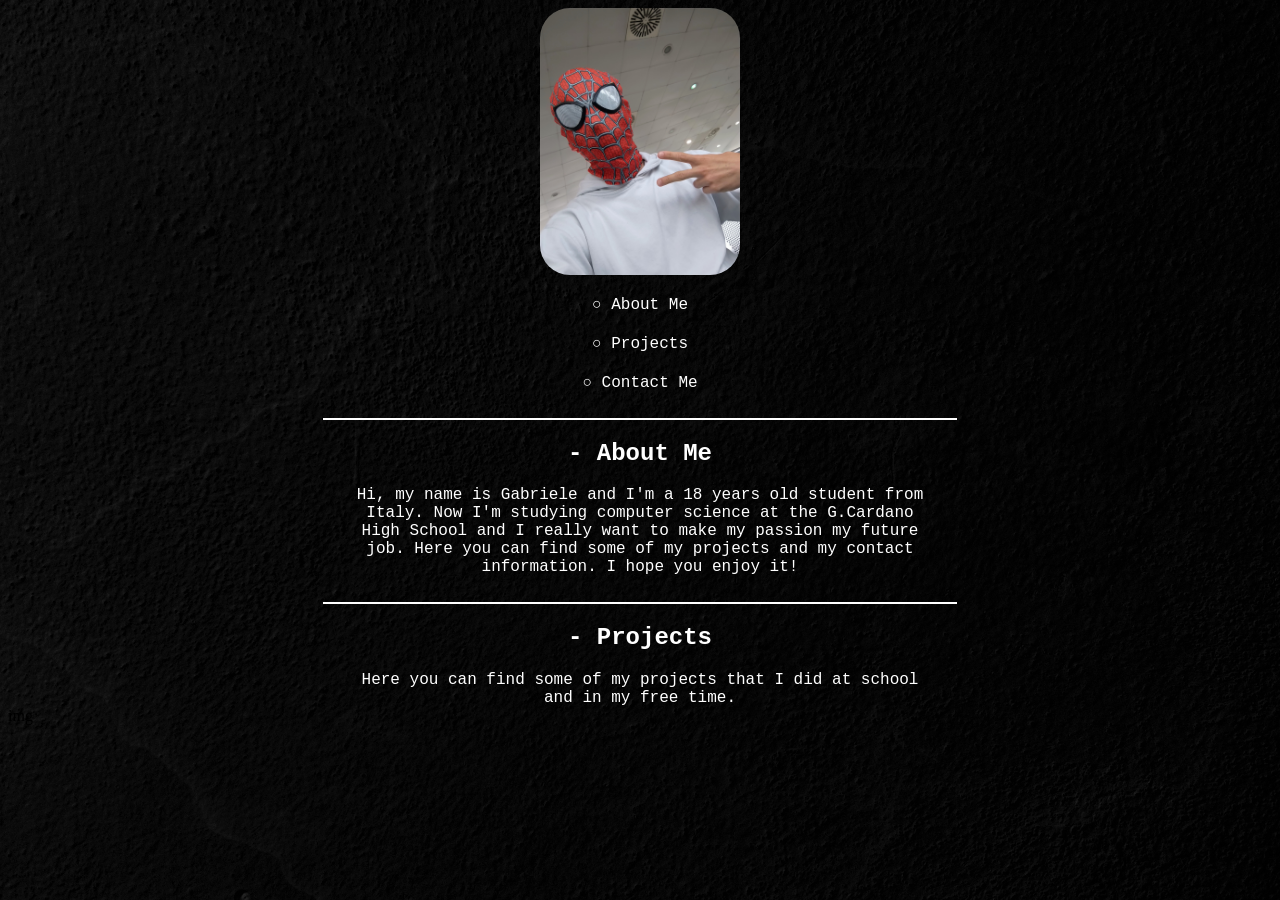
==== public/index.html @ 13c2a477 "First commit and start to code" ====
<!DOCTYPE html>
<html lang="en">
<head>
    <meta charset="UTF-8">
    <meta name="viewport" content="width=device-width, initial-scale=1.0">
    <link rel="stylesheet" href="style.css">
    <title>My Portfolio</title>
</head>
<body>
    <img  id="portfolio-image" src="img/myportfolioimage.jpg" alt="My Portfolio Image">

    <ul id ="navigation">
        <li><a href="#about">○ About Me</a></li>
        <li><a href="#projects">○ Projects</a></li>
        <li><a href="#contact">○ Contact Me</a></li>
    </ul>

    <br>
    <hr color="white" width="50%">


    <h2 id="about"> - About Me</h2>
    <p>
        Hi, my name is Gabriele and I'm a 18 years old student from Italy. 
        Now I'm studying computer science at the G.Cardano High School and 
        I really want to make my passion my future job. Here you can find some of my projects and my contact information. 
        I hope you enjoy it!
    </p>

    <br>
    <hr color="white" width="50%">


    <h2 id="projects"> - Projects</h2>
    <p>
        Here you can find some of my projects that I did at school and in my free time.
    </p>

    <div id="project-container">

        <div id="project-style">
            img
        </div>



    </div>

</body>
</html>
---- public/style.css ----
body {
    background-color: #242424;
    background-image: url('img/portfolio-background.jpg');
    background-size: cover;
    background-position: center;
    background-attachment: fixed;
    background-blend-mode: multiply;
}

#portfolio-image {
    width: 200px;
    height: auto;
    display: block;
    margin: 0 auto;
    border-radius: 30px;
}

#navigation, 
#navigation ul {
    padding: 0;
    margin: 0;
    list-style: none;
    text-align: center; 
}

#navigation li {
    margin-top: 20px;
}

#navigation a {
    font-family: 'Courier New', Courier, monospace;
    text-decoration: none;
    color: white;
    display: inline-block;
}

h1, h2, h3, h4, h5, h6 {
    font-family: 'Courier New', Courier, monospace;
    color: white;
    text-align: center;
}

p {
    font-family: 'Courier New', Courier, monospace;
    color: white;
    max-width: 60ch;
    text-align: center;
    margin: 0 auto;       
    text-align: center;
}
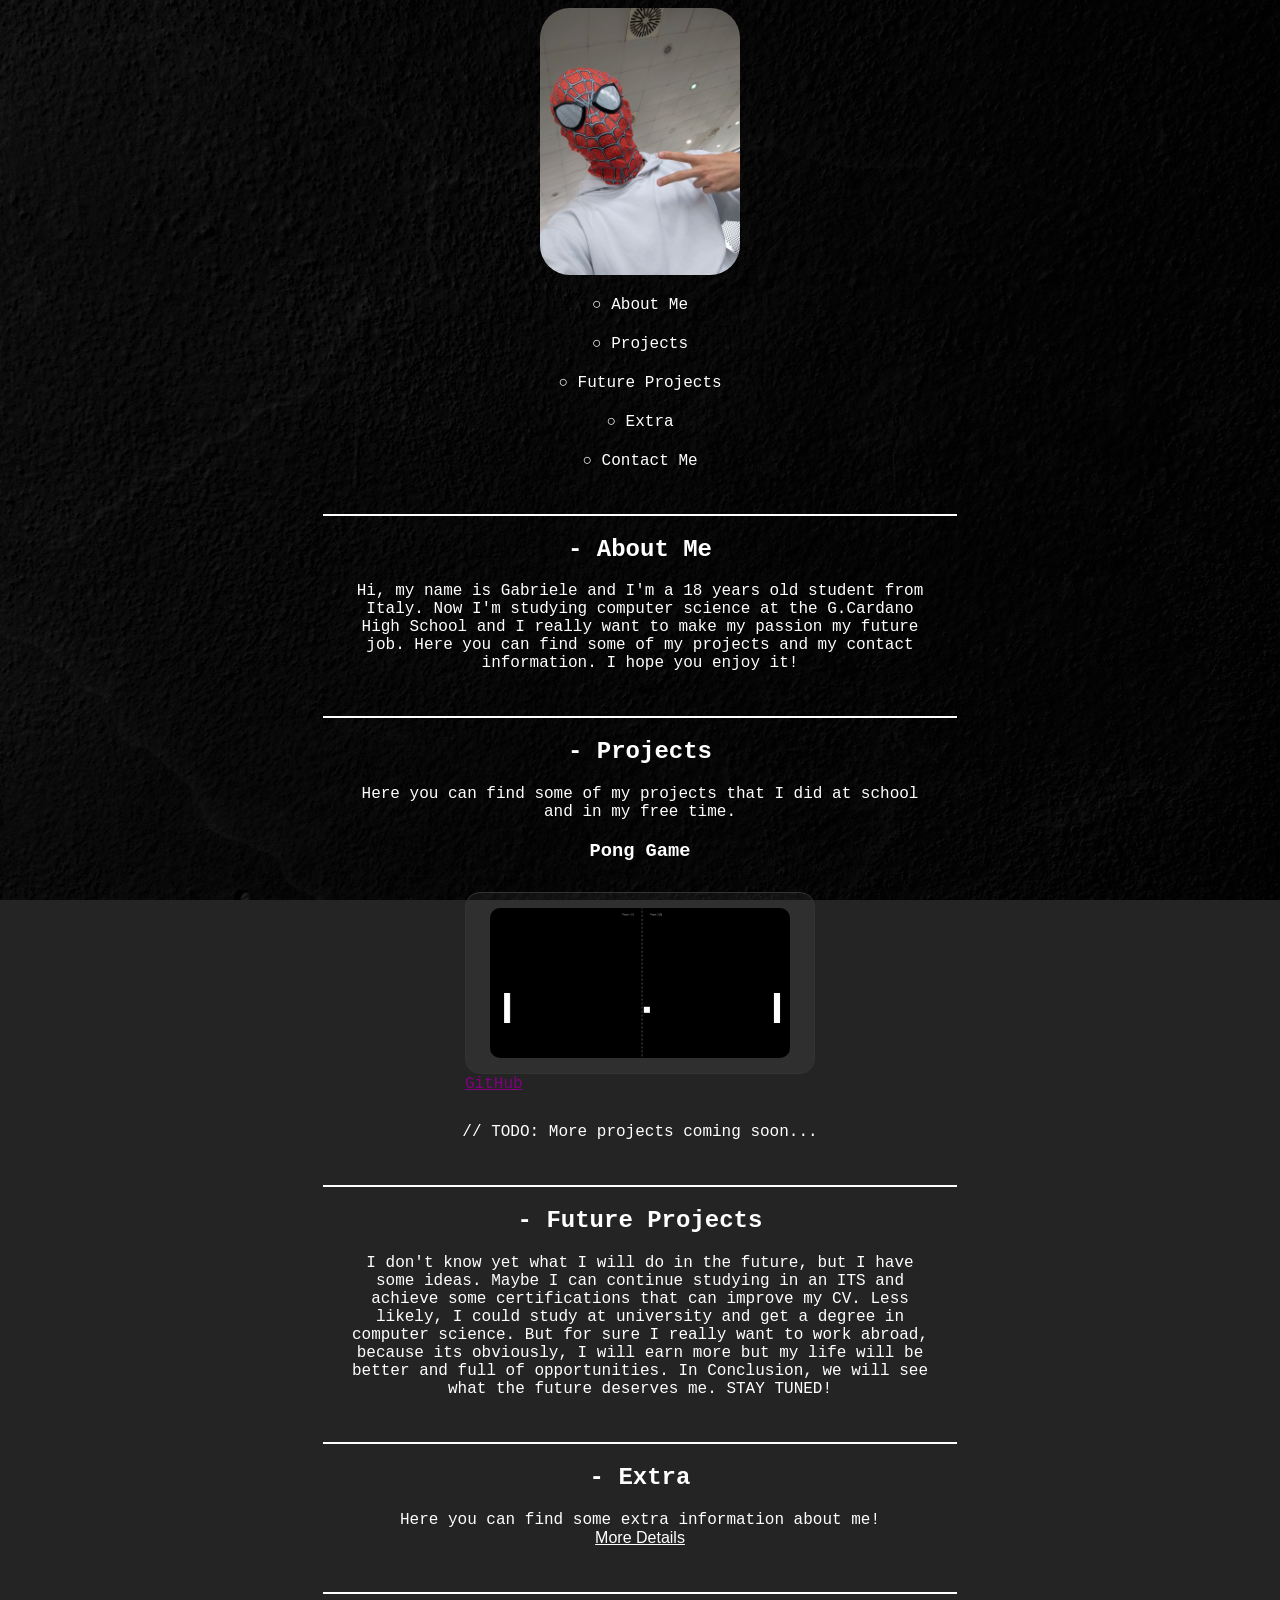
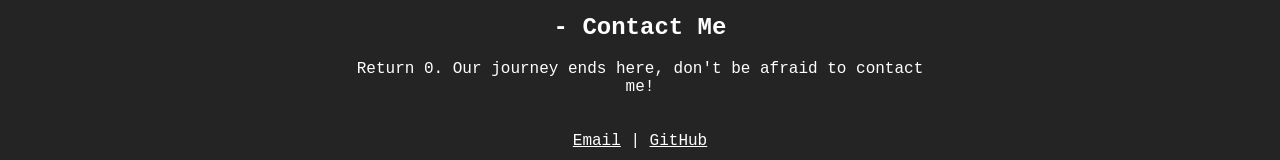
==== commit f8abad8e: "Almost done with the first example of my Portfolio" ====
--- a/public/index.html
+++ b/public/index.html
@@ -1,50 +1,90 @@
-<!DOCTYPE html>
+<!doctype html>
 <html lang="en">
-<head>
-    <meta charset="UTF-8">
-    <meta name="viewport" content="width=device-width, initial-scale=1.0">
-    <link rel="stylesheet" href="style.css">
+  <head>
+    <meta charset="UTF-8" />
+    <meta name="viewport" content="width=device-width, initial-scale=1.0" />
+    <link rel="stylesheet" href="style.css" />
     <title>My Portfolio</title>
-</head>
-<body>
-    <img  id="portfolio-image" src="img/myportfolioimage.jpg" alt="My Portfolio Image">
+  </head>
+  <body>
+    <img
+      id="portfolio-image"
+      src="img/myportfolioimage.jpg"
+      alt="My Portfolio Image"
+    />
 
-    <ul id ="navigation">
-        <li><a href="#about">○ About Me</a></li>
-        <li><a href="#projects">○ Projects</a></li>
-        <li><a href="#contact">○ Contact Me</a></li>
+    <ul id="navigation">
+      <li><a href="#about">○ About Me</a></li>
+      <li><a href="#projects">○ Projects</a></li>
+      <li><a href="#future">○ Future Projects</a></li>
+      <li><a href="#extra">○ Extra</a></li>
+      <li><a href="#contact">○ Contact Me</a></li>
     </ul>
 
-    <br>
-    <hr color="white" width="50%">
+    <br><br>
+    <hr color="white" width="50%" />
 
-
-    <h2 id="about"> - About Me</h2>
+    <h2 id="about">- About Me</h2>
     <p>
-        Hi, my name is Gabriele and I'm a 18 years old student from Italy. 
-        Now I'm studying computer science at the G.Cardano High School and 
-        I really want to make my passion my future job. Here you can find some of my projects and my contact information. 
-        I hope you enjoy it!
+      Hi, my name is Gabriele and I'm a 18 years old student from Italy. Now I'm
+      studying computer science at the G.Cardano High School and I really want
+      to make my passion my future job. Here you can find some of my projects
+      and my contact information. I hope you enjoy it!
     </p>
 
-    <br>
-    <hr color="white" width="50%">
+    <br><br>
+    <hr color="white" width="50%" />
 
-
-    <h2 id="projects"> - Projects</h2>
+    <h2 id="projects">- Projects</h2>
     <p>
-        Here you can find some of my projects that I did at school and in my free time.
+      Here you can find some of my projects that I did at school and in my free
+      time.
     </p>
 
+    <h3>Pong Game</h3>
     <div id="project-container">
+      <div id="project-style">
+        <img
+          src="img/Pong-project.png"
+          alt="Project Image"
+          id="project-image"
+        />
+      </div>
 
-        <div id="project-style">
-            img
-        </div>
-
-
-
+      <a href="https://github.com/Gallogc/Pong" id="pj-link">GitHub</a>
     </div>
 
-</body>
-</html>+    <p>// TODO: More projects coming soon...</p>
+
+    <br><br>
+    <hr color="white" width="50%" />
+
+    <h2 id="future">- Future Projects</h2>
+    <p>I don't know yet what I will do in the future, but I have some ideas. 
+        Maybe I can continue studying in an ITS and achieve some certifications that can improve my CV.
+        Less likely, I could study at university and get a degree in computer science.
+        But for sure I really want to work abroad, because its obviously, I will earn more but my life will be better and full of opportunities.
+        In Conclusion, we will see what the future deserves me. STAY TUNED!</p>
+    </p>
+
+    <br><br>
+    <hr color="white" width="50%" />
+
+    <h2 id="extra">- Extra</h2>
+    <p>Here you can find some extra information about me! <br><a href="MoreAboutMe.txt" download="MoreAboutMe" id= "notes">More Details</a></p>
+   
+
+    <br><br>
+    <hr color="white" width="50%" />  
+
+    <h2 id="contact">- Contact Me</h2>
+    <p>Return 0. Our journey ends here, don't be afraid to contact me!</p>
+
+    <br><br>
+    <p id="contact">
+        <a href="mailto:gabrigc2509@gmail.com">Email</a> |
+        <a href="https://github.com/Gallogc">GitHub</a>
+    </p>
+      
+  </body>
+</html>
--- a/public/style.css
+++ b/public/style.css
@@ -46,5 +46,51 @@
     max-width: 60ch;
     text-align: center;
     margin: 0 auto;       
+
+}
+
+#pj-link {
+    font-family: 'Courier New', Courier, monospace;
+    color: purple;
+    
+}
+
+#project-container {
+    max-width: 350px;
+    width: 100%;
+    margin: 30px auto;
+    padding: 0 15px;
+}
+
+
+#project-style {
+    background-color: rgba(255, 255, 255, 0.05);
+    border: 1px solid #333;
+    border-radius: 15px;
+    padding: 15px;
     text-align: center;
+}
+
+#project-image {
+    width: 300px;
+    height: 150px;
+    object-fit: cover; 
+    border-radius: 10px;
+    margin: 0 auto;
+    display: block;
+}
+
+#notes {
+    font-family: 'Segoe UI', Tahoma, Geneva, Verdana, sans-serif;
+    color: white;
+    text-align: center;
+    margin-top: 20px;
+    
+}
+
+#contact a{
+    font-family: 'Consolas', 'Monaco', monospace;
+    color: white;
+    text-align: center;
+    margin-top: 20px;
 }
